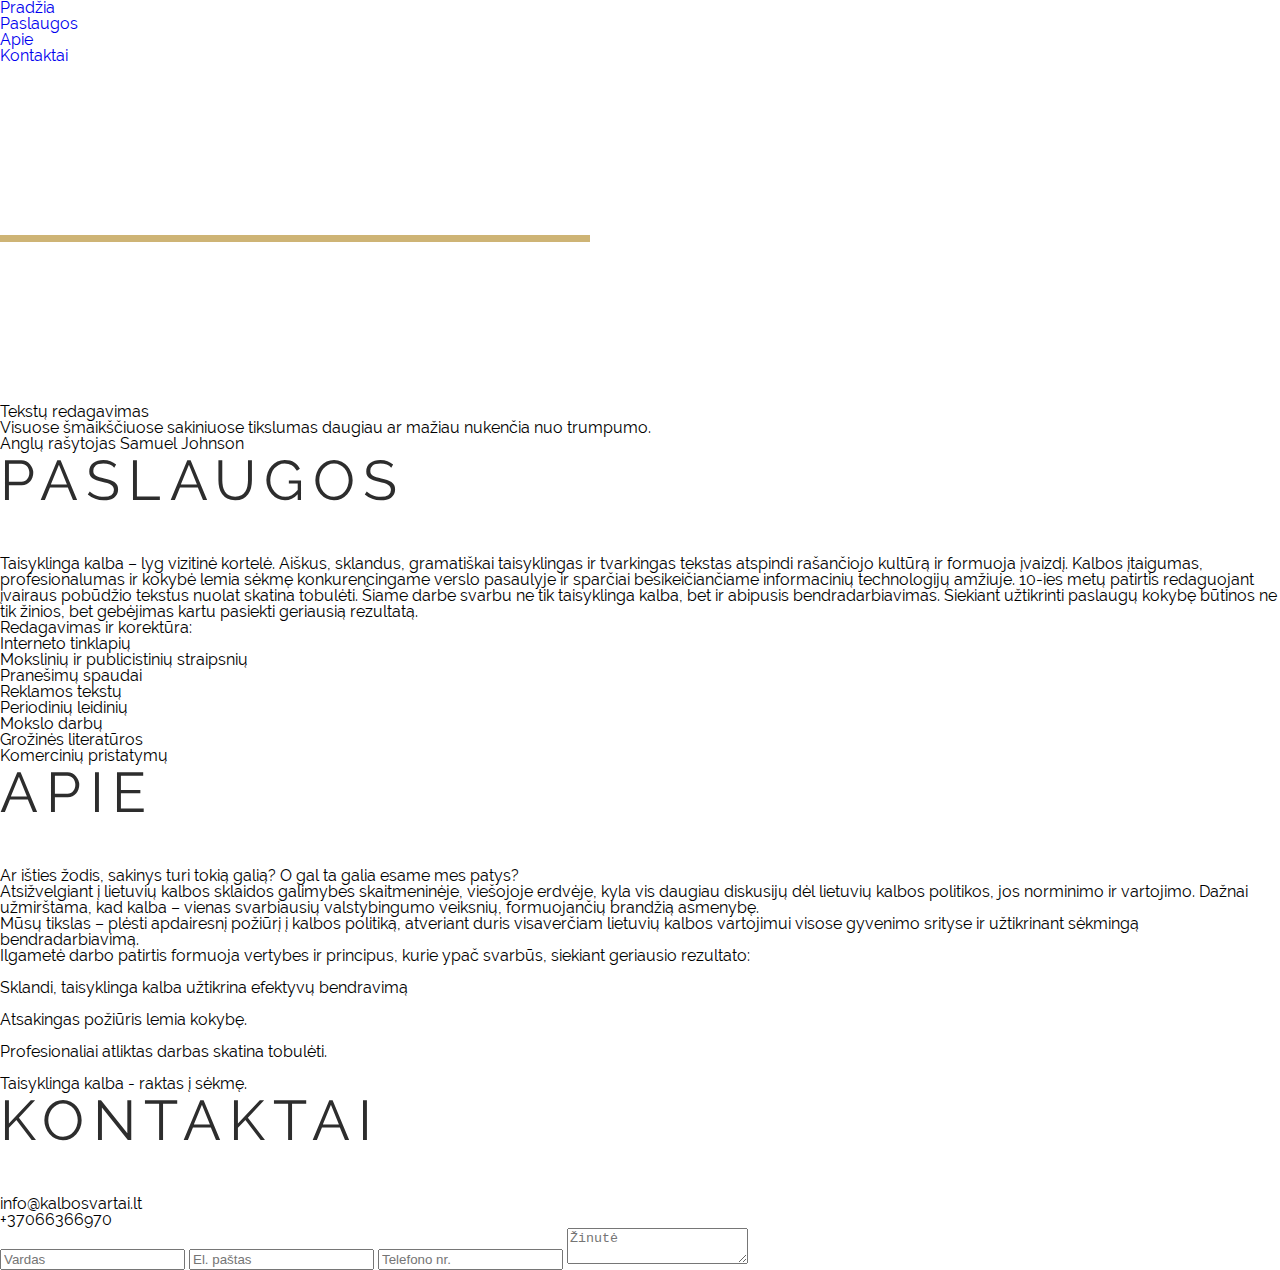
==== kalbos-vartai/index.html @ 04b9257c "Added Kalbos vartai again" ====
<!DOCTYPE html>
<html>

<head>
    <meta charset="utf-8">
    <meta name="viewport" content="width=device-width, initial-scale=1.0">
    <title>Kalbos vartai</title>
    <link href="css/styles.css" rel="stylesheet" type="text/css" media="all">
</head>

<body> 
    
    <header class="header" id="header">

        <div class="header-inner">

            <div class="header-body">

                <div class ="header-info">

                    <div class="top-nav">
                            
                        <nav class="main-nav">
                            <ul>
                                <li><a href="#">Pradžia</a></li>
                                <li><a href="#">Paslaugos</a></li>
                                <li><a href="#">Apie</a></li>
                                <li><a href="#">Kontaktai</a></li>
                            </ul>
                        </nav>
                        
                        <div class="logo">
                            <a href="#" class="href"><img src="images/logo-r-white-b.png" alt="logotipas"></a>        
                        </div>

                    </div> 

                    
                                       
                </div>
            </div>        
        </header>

    <main>

        <section class="banner">
            <div class="banner-inner">
                <div class="banner-body">

                    <div class="banner-img" style="background-image:url('images/banner-bg-v3.jpg')"></div>

                    <div class="title">
                        <h1>Tekstų redagavimas</h1>
                    </div>

                    <div class="citation">
                        <div class="text">Visuose šmaikščiuose sakiniuose tikslumas daugiau ar mažiau nukenčia nuo trumpumo. </div> 
                        <div class="citation-author">Anglų rašytojas Samuel Johnson</div> 
                    </div>

                </div>
                </div> 
            </div>
        </section>

        <section class="paslaugos">
            <div class="paslaugos-inner">
                <div class="paslaugos-body">
                    
                    <div class="title">
                        <h2>Paslaugos</h2>
                    </div>

                        <p>Taisyklinga kalba – lyg vizitinė kortelė. Aiškus, sklandus, gramatiškai taisyklingas ir tvarkingas tekstas atspindi rašančiojo kultūrą ir formuoja įvaizdį.  Kalbos įtaigumas, profesionalumas ir kokybė lemia sėkmę konkurencingame verslo pasaulyje ir sparčiai besikeičiančiame informacinių technologijų amžiuje.
                        10-ies metų patirtis redaguojant įvairaus pobūdžio tekstus nuolat skatina tobulėti. Šiame darbe svarbu ne tik taisyklinga kalba, bet ir abipusis bendradarbiavimas. Siekiant užtikrinti paslaugų kokybę būtinos ne tik žinios, bet gebėjimas kartu pasiekti geriausią rezultatą. </p>

                </div>
                
                <div class="title-paslaugos-holder">
                    <h3>Redagavimas ir korektūra:</h3>
                </div>
                

                <div class="paslaugos-holder">


                    <div class="service">
                        <p>Interneto tinklapių</p>
                    </div>

                    <div class="service">
                        <p>Mokslinių ir publicistinių straipsnių</p>
                    </div>

                    <div class="service">
                        <p>Pranešimų spaudai</p>
                    </div>

                    <div class="service">
                        <p>Reklamos tekstų</p>
                    </div>

                    <div class="service">
                        <p>Periodinių leidinių</p>
                    </div>

                    <div class="service">
                        <p>Mokslo darbų</p>
                    </div>

                    <div class="service">
                        <p>Grožinės literatūros</p>
                    </div>

                    <div class="service">
                        <p>Komercinių pristatymų</p>
                    </div>

                </div>

            </div>

        </div>


        </section>


        <section class="apie">
            <div class="apie-inner">

                <div class="apie-body">

                        <div class="title">
                                <h2>Apie</h2>
                        </div>
                        
                        <div class="apie-content">

                            <p>
                                Ar išties žodis, sakinys turi tokią galią? O gal ta galia esame mes patys?<br>
                                Atsižvelgiant į lietuvių kalbos sklaidos galimybes skaitmeninėje, viešojoje erdvėje, kyla vis daugiau diskusijų dėl lietuvių kalbos politikos, jos norminimo ir vartojimo. Dažnai užmirštama, kad kalba – vienas svarbiausių valstybingumo veiksnių, formuojančių brandžią asmenybę.<br>
                                Mūsų tikslas – plėsti apdairesnį požiūrį į kalbos politiką, atveriant duris visaverčiam lietuvių kalbos vartojimui visose gyvenimo srityse ir užtikrinant sėkmingą bendradarbiavimą.<br>
                                    
                                Ilgametė darbo patirtis formuoja vertybes ir principus, kurie ypač svarbūs, siekiant geriausio rezultato:
                
                            </p>
    
                            <div class="icons-holder">
    
                                <div class="stiprybe">
                                    <div class="icons">&#xe90f;</div>
                                    <p>Sklandi, taisyklinga kalba užtikrina efektyvų bendravimą</p>
                                </div>

                                <div class="stiprybe">
                                    <div class="icons">&#xe910;</div>
                                    <p>Atsakingas požiūris lemia kokybę.</p>
                                </div>

                                <div class="stiprybe">
                                    <div class="icons">&#xe912;</div>
                                    <p>Profesionaliai atliktas darbas skatina tobulėti.</p>
                                </div>

                                <div class="stiprybe">
                                    <div class="icons">&#xe913;</div>
                                    <p>Taisyklinga kalba - raktas į sėkmę.</p>
                                </div>

                                    
    
                            </div>

                        </div>
                        

                </div>

            </div>

        </section>

        <section class="kontaktai">

            <div class="kontaktai-inner">

                <div class="kontaktai-body">

                        <div class="title">
                                <h2>Kontaktai</h2>
                        </div>

                        <div class="kontaktai-content">

                                <div class="kontaktai-info">
                                        <p>info@kalbosvartai.lt</p>
                                        <p>+37066366970</p>
                                    </div>
                                    <div class="kontaktai-forma">
                
                                        <form class="forma">
                
                                        <input type="text" name="name" placeholder="Vardas">
                                        <input type="text" name="e-mail" placeholder="El. paštas">
                                        <input type="text" name="e-mail" placeholder="Telefono nr.">
                                        <textarea name="message" placeholder="Žinutė"></textarea>
                
                                        </form>
                
                                    </div>

                        </div>

                    



                </div>

            </div>

        </section>

    </main>
    <footer><footer>      



    <script src="scripts/custom.js"></script>
</body>
</html>
---- kalbos-vartai/css/styles.css ----
@import "../css/fonts.css";@import "../css/animate.css";@import "../css/reset.css";@import "../css/custom2.css";
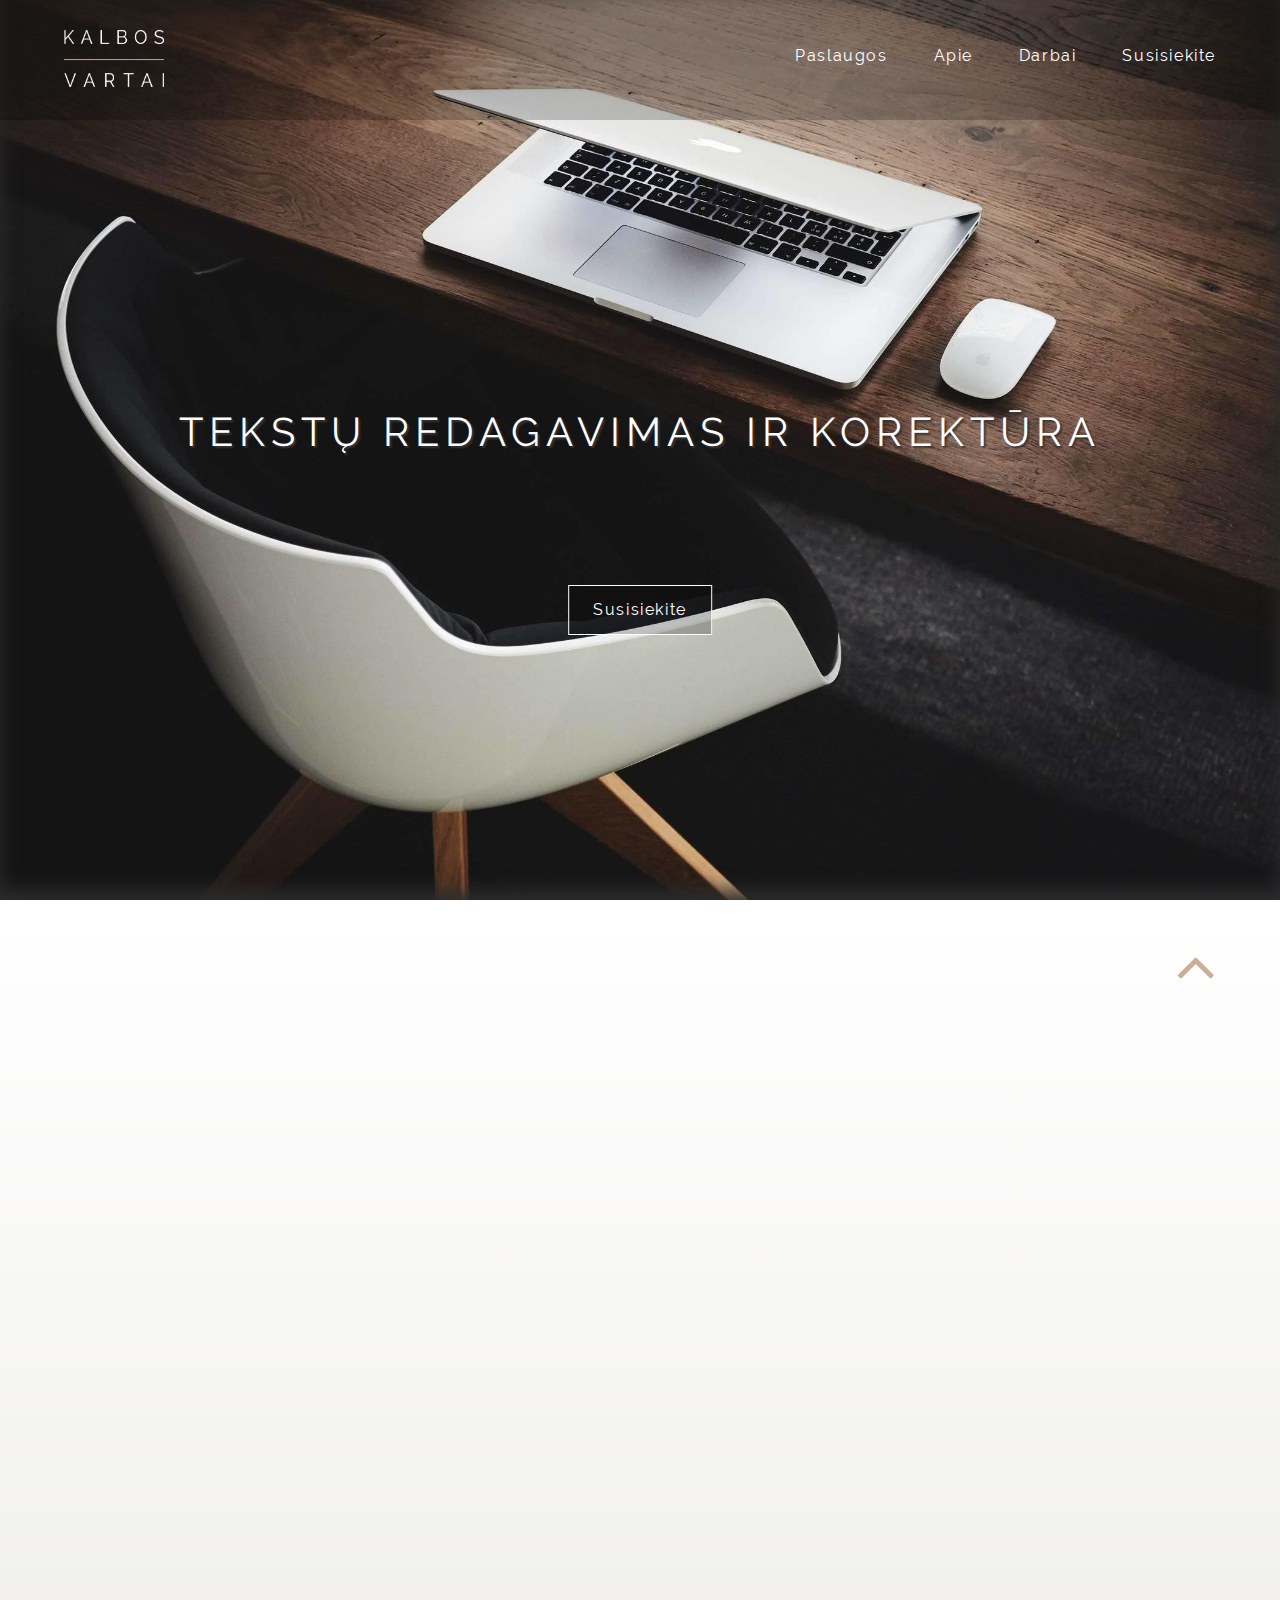
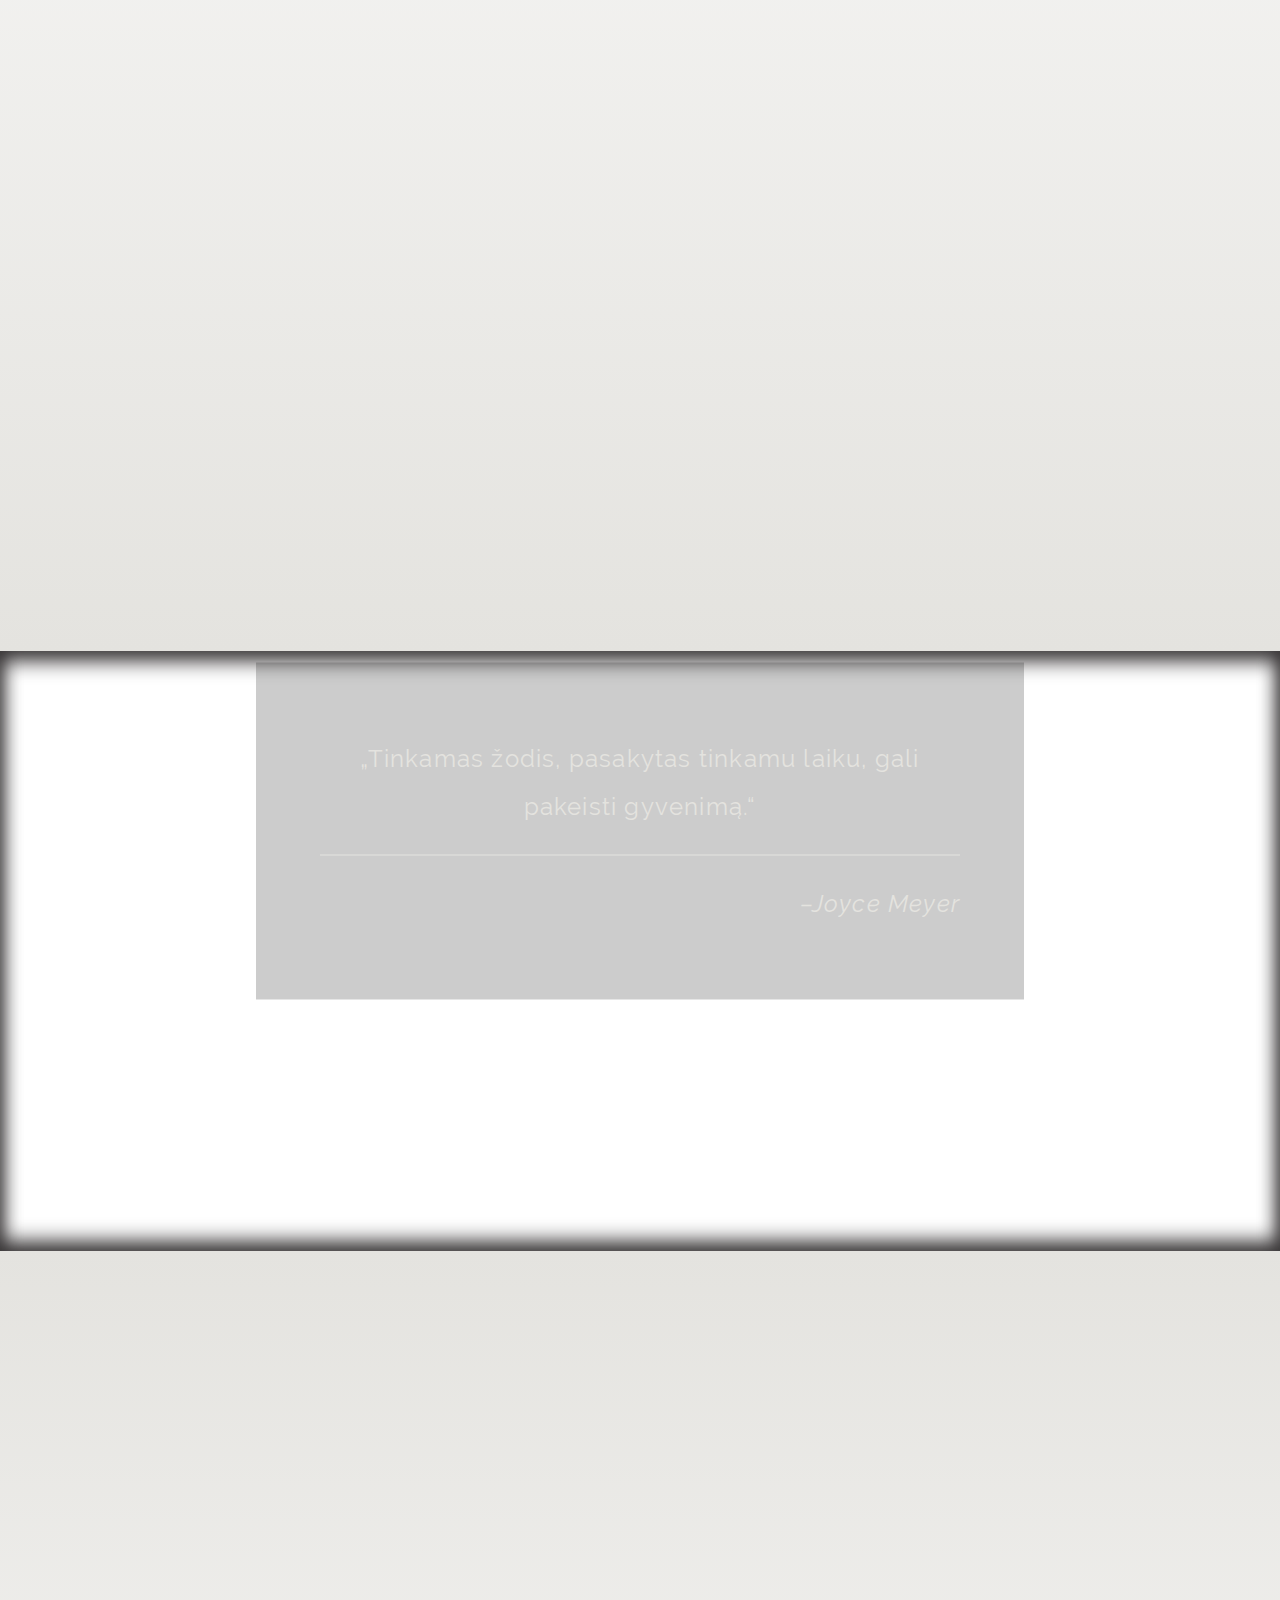
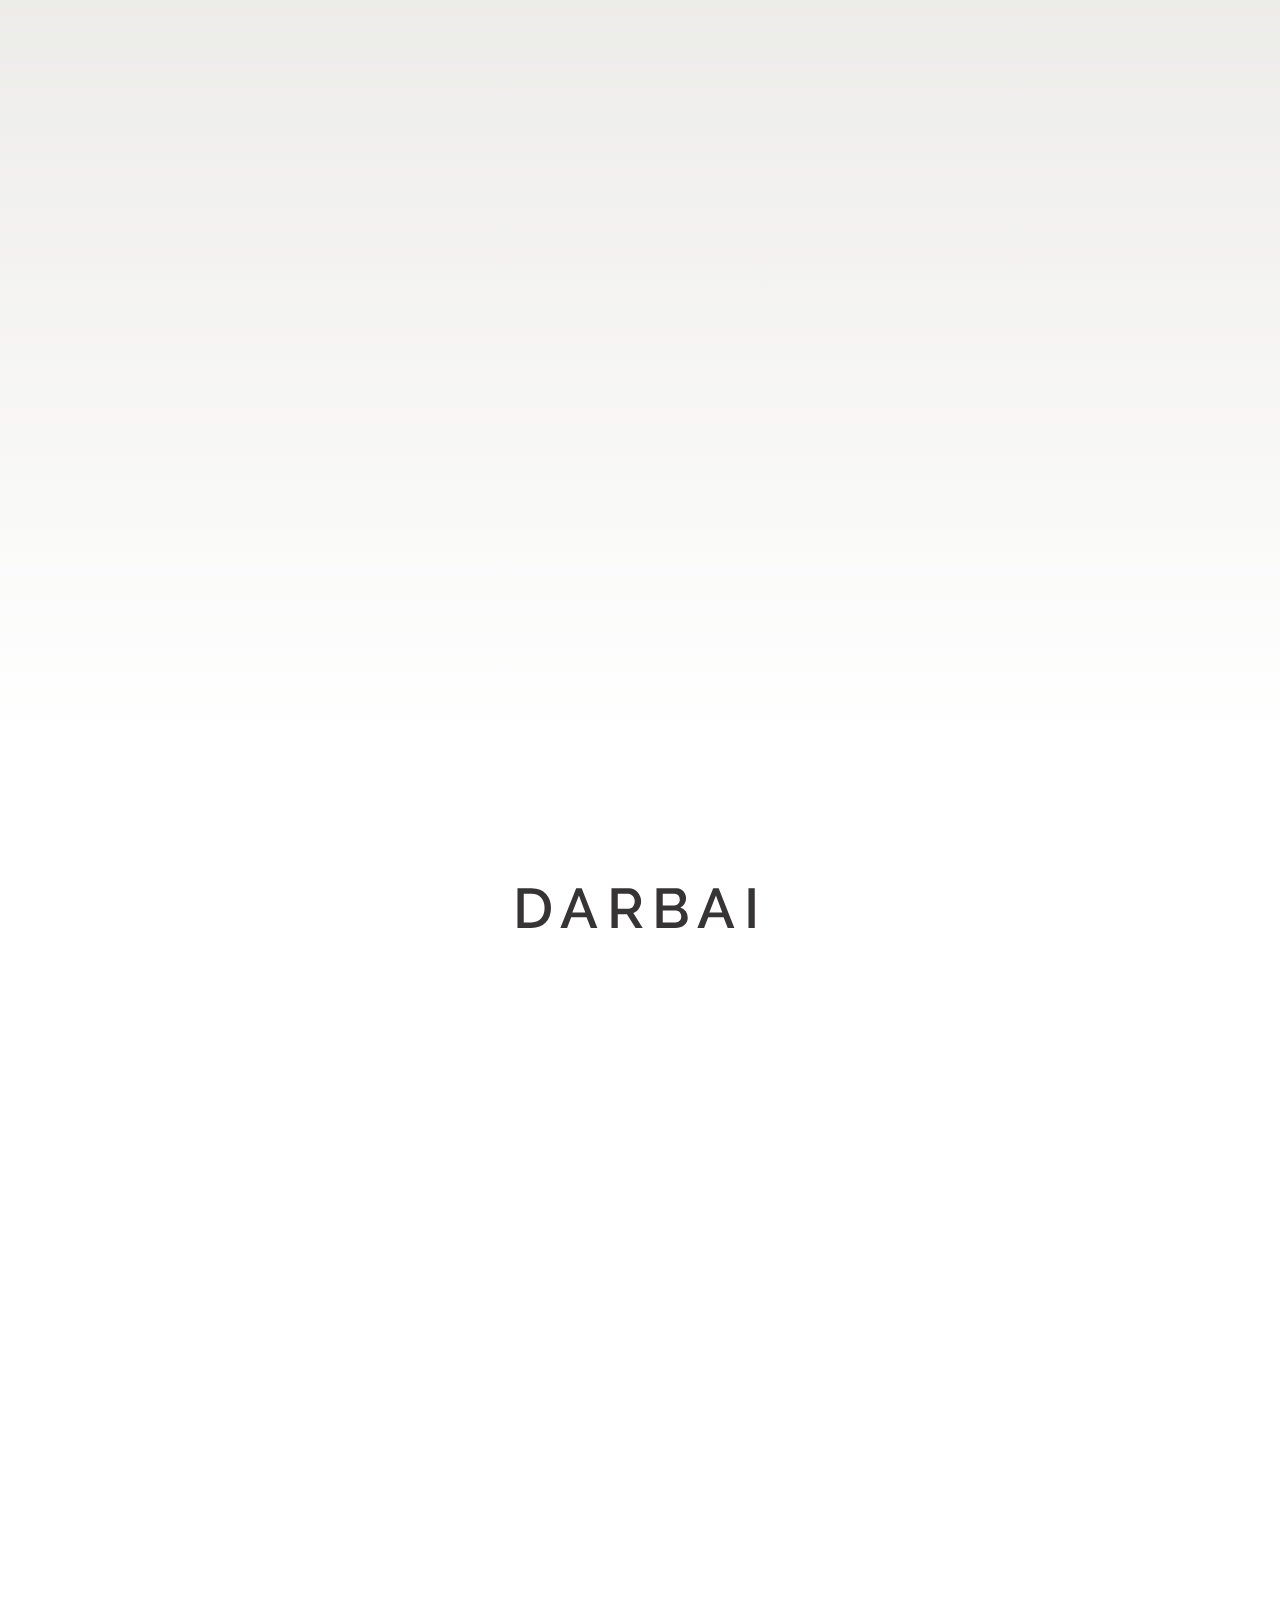
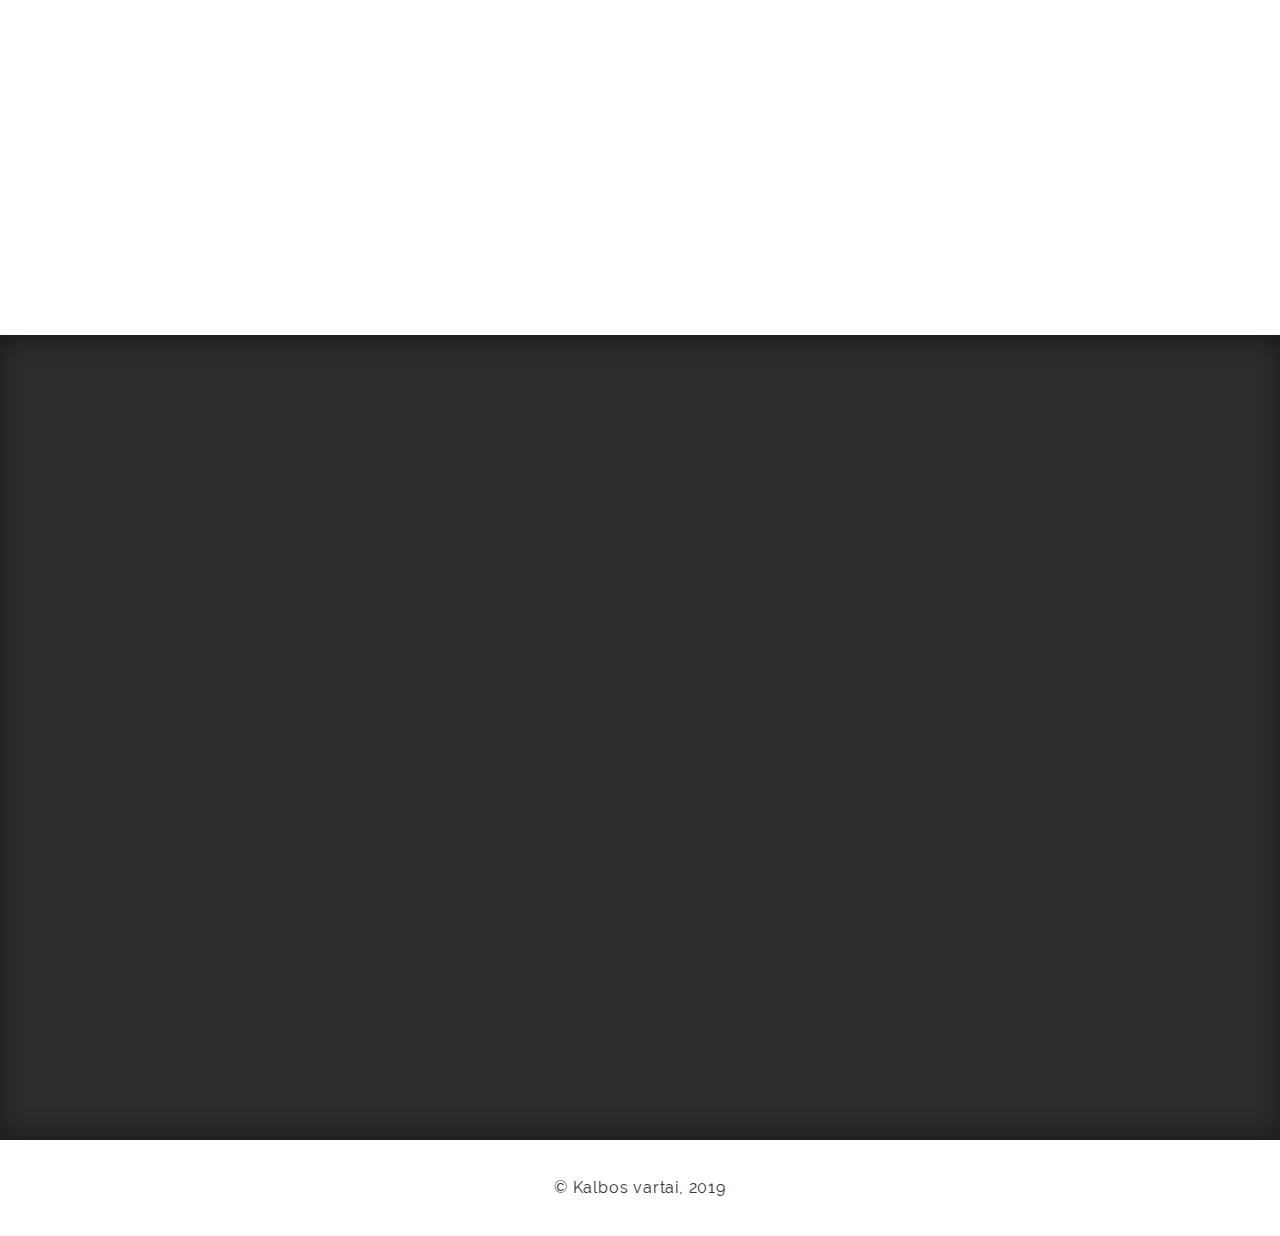
==== commit 02c183ff: "fixed contact section for large screen. not sure if iphone background images work" ====
--- a/kalbos-vartai/index.html
+++ b/kalbos-vartai/index.html
@@ -6,227 +6,250 @@
     <meta name="viewport" content="width=device-width, initial-scale=1.0">
     <title>Kalbos vartai</title>
     <link href="css/styles.css" rel="stylesheet" type="text/css" media="all">
+    <link rel="stylesheet" href="https://cdnjs.cloudflare.com/ajax/libs/font-awesome/4.7.0/css/font-awesome.min.css">
 </head>
 
 <body> 
     
-    <header class="header" id="header">
-
+    <header class="header-outer" id="header">
         <div class="header-inner">
-
-            <div class="header-body">
-
-                <div class ="header-info">
-
-                    <div class="top-nav">
-                            
-                        <nav class="main-nav">
-                            <ul>
-                                <li><a href="#">Pradžia</a></li>
-                                <li><a href="#">Paslaugos</a></li>
-                                <li><a href="#">Apie</a></li>
-                                <li><a href="#">Kontaktai</a></li>
-                            </ul>
-                        </nav>
-                        
-                        <div class="logo">
-                            <a href="#" class="href"><img src="images/logo-r-white-b.png" alt="logotipas"></a>        
-                        </div>
-
-                    </div> 
-
-                    
-                                       
-                </div>
-            </div>        
-        </header>
+            <div class="top-nav">
+                <a href="#" class="logo">
+                    <img src="images/logo-r-white-b.png" alt="logotipas">
+                </a>        
+                    
+                <nav class="main-nav">
+                    <ul>
+                        <li><a href="#paslaugos">Paslaugos</a></li>
+                        <li><a href="#apie">Apie</a></li>
+                        <li><a href="#darbai">Darbai</a></li>
+                        <li><a href="#susisiekite">Susisiekite</a></li>
+                    </ul>
+                </nav>
+            </div> 
+        </div>
+        <div class="arrow-up"><i class="fa fa-angle-up"></i></div>
+    </header>
 
     <main>
-
-        <section class="banner">
+        <section class="banner-outer">
             <div class="banner-inner">
                 <div class="banner-body">
 
-                    <div class="banner-img" style="background-image:url('images/banner-bg-v3.jpg')"></div>
-
-                    <div class="title">
-                        <h1>Tekstų redagavimas</h1>
-                    </div>
-
-                    <div class="citation">
-                        <div class="text">Visuose šmaikščiuose sakiniuose tikslumas daugiau ar mažiau nukenčia nuo trumpumo. </div> 
-                        <div class="citation-author">Anglų rašytojas Samuel Johnson</div> 
-                    </div>
+                    <div class="banner-img" style="background-image:url('images/banner-bg-v4.jpg')"></div>
+
+                    <div class="title">
+                        <h1>Tekstų redagavimas ir korektūra</h1>
+                    </div>
+
+                    <a href="#susisiekite" class="button">Susisiekite</a>
 
                 </div>
                 </div> 
             </div>
         </section>
 
-        <section class="paslaugos">
-            <div class="paslaugos-inner">
-                <div class="paslaugos-body">
+        <section class="service-outer" id="paslaugos">
+            <div class="service-inner">
+                <div class="service-body">
                     
                     <div class="title">
                         <h2>Paslaugos</h2>
                     </div>
 
-                        <p>Taisyklinga kalba – lyg vizitinė kortelė. Aiškus, sklandus, gramatiškai taisyklingas ir tvarkingas tekstas atspindi rašančiojo kultūrą ir formuoja įvaizdį.  Kalbos įtaigumas, profesionalumas ir kokybė lemia sėkmę konkurencingame verslo pasaulyje ir sparčiai besikeičiančiame informacinių technologijų amžiuje.
-                        10-ies metų patirtis redaguojant įvairaus pobūdžio tekstus nuolat skatina tobulėti. Šiame darbe svarbu ne tik taisyklinga kalba, bet ir abipusis bendradarbiavimas. Siekiant užtikrinti paslaugų kokybę būtinos ne tik žinios, bet gebėjimas kartu pasiekti geriausią rezultatą. </p>
-
-                </div>
-                
-                <div class="title-paslaugos-holder">
-                    <h3>Redagavimas ir korektūra:</h3>
-                </div>
-                
-
-                <div class="paslaugos-holder">
-
-
-                    <div class="service">
-                        <p>Interneto tinklapių</p>
-                    </div>
-
-                    <div class="service">
-                        <p>Mokslinių ir publicistinių straipsnių</p>
-                    </div>
-
-                    <div class="service">
-                        <p>Pranešimų spaudai</p>
-                    </div>
-
-                    <div class="service">
-                        <p>Reklamos tekstų</p>
-                    </div>
-
-                    <div class="service">
-                        <p>Periodinių leidinių</p>
-                    </div>
-
-                    <div class="service">
-                        <p>Mokslo darbų</p>
-                    </div>
-
-                    <div class="service">
-                        <p>Grožinės literatūros</p>
-                    </div>
-
-                    <div class="service">
-                        <p>Komercinių pristatymų</p>
-                    </div>
-
-                </div>
-
-            </div>
-
+                    <div class="service-text">
+                        <p>Įvairaus pobūdžio ir apimties tekstų redagavimas.<br><br>
+                            Taisyklinga kalba – lyg vizitinė kortelė. Aiškus, sklandus, gramatiškai taisyklingas ir tvarkingas tekstas 
+                            atspindi rašančiojo kultūrą ir formuoja įvaizdį. Siekiant užtikrinti paslaugų kokybę būtinos ne tik žinios, 
+                            bet ir abipusis bendradarbiavimas.
+                        </p>
+                        <div class="service-items">
+                            <div class="item">
+                                <div class="item-title">Interneto svetainių tekstai</div>
+                                <ul class="list">
+                                    <li>Interneto tinklalapiai</li>
+                                    <li>Interneto svetainės</li>
+                                    <li>E. parduotuvės</li>
+                                </ul>
+                            </div>
+                            <div class="item">
+                                <div class="item-title">Publicistiniai tekstai</div>
+                                <ul class="list">    
+                                    <li>Publicistiniai straipsniai</li>
+                                    <li>Pranešimai spaudai</li>
+                                    <li>Periodiniai leidiniai</li>
+                                </ul>
+                            </div>
+                            <div class="item">
+                                <div class="item-title">Moksliniai tekstai</div>
+                                <ul class="list">
+                                    <li>Mokslo straipsniai</li>
+                                    <li>Disertacijos</li>
+                                    <li>Vadovėliai</li>
+                                    <li>Monografijos</li>
+                                    <li>Mokslo periodiniai leidiniai</li>
+                                </ul>
+                            </div>
+                            <div class="item">
+                                <div class="item-title">Reklamos tekstai</div>
+                                <ul class="list">
+                                    <li>Reklama</li>
+                                    <li>Komerciniai pristatymai, pranešimai</li>
+                                    <li>Skelbimai</li>
+                                    <li>Kvietimai</li>
+                                </ul>
+                            </div>
+                            <div class="item">
+                                <div class="item-title">Asmeniniai tekstai</div>
+                                <ul class="list">
+                                    <li>Motyvaciniai laiškai</li>
+                                    <li>Rekomendaciniai laiškai</li>
+                                    <li>Gyvenimo aprašymai</li>
+                                    <li>Biografijos</li>
+                                </ul>
+                            </div>
+                            <div class="item">
+                                <div class="item-title">Meniniai tekstai</div>
+                                <ul class="list">
+                                    <li>Grožinė literatūra</li>
+                                </ul>
+                            </div>
+                        </div>
+                    </div>
+                </div>
+            </div>
+        </section>
+
+        <section class="citation-outer">
+            <div class="citation-inner">
+                <div class="citation-body">
+                    <div class="citation-text">„Tinkamas žodis, pasakytas tinkamu laiku, gali pakeisti gyvenimą.“</div> 
+                    <div class="citation-author">Joyce Meyer</div> 
+                </div>
+            </div>
+        </section>
+
+
+        <section class="about-outer" id="apie">
+            <div class="about-inner">
+                <div class="about-body">
+                    <div class="title">
+                            <h2>Apie</h2>
+                    </div>
+                    
+                    <div class="about-text">
+                        <p>
+                            Kalbos įtaigumas, profesionalumas ir kokybė lemia sėkmę konkurencingame ir sparčiai besikeičiančiame informacinių technologijų amžiuje. Dešimties metų patirtis redaguojant įvairaus pobūdžio tekstus skatina nuolat tobulėti. Mūsų tikslas – plėsti apdairesnį požiūrį į kalbos politiką ir siekti geriausio rezultato.
+                        </p>
+
+                        <div class="sub-title">
+                            Ilgametė darbo patirtis formuoja vertybes ir principus, kurie ypač svarbūs, siekiant geriausio rezultato:
+                        </div>
+
+                        <div class="icons-holder">
+                            <div class="stiprybe">
+                                <div class="icons">&#xe90f;</div>
+                                <p>Sklandi kalba užtikriną efektyvų bendravimą.</p>
+                            </div>
+
+                            <div class="stiprybe">
+                                <div class="icons">&#xe910;</div>
+                                <p>Atsakingas požiūris lemia kokybę.</p>
+                            </div>
+
+                            <div class="stiprybe">
+                                <div class="icons">&#xe912;</div>
+                                <p>Profesionaliai atliktas darbas skatina tobulėti.</p>
+                            </div>
+
+                            <div class="stiprybe">
+                                <div class="icons">&#xe913;</div>
+                                <p>Taisyklinga kalba — raktas į sėkmę.</p>
+                            </div>
+                        </div>
+                    </div>
+                </div>
+            </div>
+        </section>
+        <section class="work-outer" id="darbai">
+                <div class="work-inner">
+                    <div class="work-body">
+                        <div class="title">
+                                <h2>Darbai</h2>
+                        </div>
+
+                        <div class="item-list">
+                            <div class="item one"></div>
+                            <div class="item two"></div>
+                            <div class="item three"></div>
+                            <div class="item four"></div>
+                            <div class="item five"></div>
+                            <div class="item six"></div>
+                            <div class="item seven"></div>
+                            <div class="item eight"></div>
+                            <div class="item nine"></div>
+                            <div class="item ten"></div>
+                            <div class="item eleven"></div>
+                            <div class="item twelve"></div>
+                            <div class="item thirteen"></div>
+                            <div class="item fourteen"></div>
+                            <div class="item fifteen"></div>
+                            <div class="item sixteen"></div>
+                            <div class="item seventeen"></div>
+                            <div class="item eighteen"></div>
+                            <div class="item nineteen"></div>
+                            <div class="item twenty"></div>
+                        </div>
+                    </div>
+                </div>
+            </section>
+
+        <section class="contacts-outer" id="susisiekite">
+            <div class="contacts-inner">
+                <div class="contacts-body">
+                    <div class="title">
+                        <h2>Susisiekite</h2>
+                        <p>Kiekvienas tekstas individualus. Susisiekite ir gaukite optimalų kainos pasiūlymą.</p>
+                    </div>
+                    <div class="kontaktai-forma">
+                            
+                        <div class="holder"><div class="image"></div></div>
+                        <!-- <form class="forma">
+                        <input type="text" name="name" placeholder="Vardas">
+                        <input type="text" name="telephone" placeholder="Telefono nr.">
+                        <input type="email" name="e-mail" placeholder="El. paštas">
+                        <textarea name="message" placeholder="Jūsų žinutė"></textarea>
+                        <input type="button" value="Siųsti">
+                        </form> -->
+                        <div class="contacts">
+                            <div class="email"><p>El. paštas: <a href="mailto:info@kalbosvartai.lt">info@kalbosvartai.lt</p></a></div>  
+                            <div class="phone"><p>Tel. nr: <a href="tel:+37066366970">+37066366970</p></a></div> 
+                        </div>
+                    </div>  
+                </div>
+            </div>
+        </section>
+    </main>
+
+    <footer class="footer-outer">
+        
+        <div class="footer-inner">
+
+            <div class="footer-body">
+
+                <div class="kontaktai-content">
+                    
+                    <div class="kontaktai-info">
+                        <p class="copyright">&copy; Kalbos vartai, 2019</p>
+                    </div>
+                </div>
+            </div>
         </div>
 
-
-        </section>
-
-
-        <section class="apie">
-            <div class="apie-inner">
-
-                <div class="apie-body">
-
-                        <div class="title">
-                                <h2>Apie</h2>
-                        </div>
-                        
-                        <div class="apie-content">
-
-                            <p>
-                                Ar išties žodis, sakinys turi tokią galią? O gal ta galia esame mes patys?<br>
-                                Atsižvelgiant į lietuvių kalbos sklaidos galimybes skaitmeninėje, viešojoje erdvėje, kyla vis daugiau diskusijų dėl lietuvių kalbos politikos, jos norminimo ir vartojimo. Dažnai užmirštama, kad kalba – vienas svarbiausių valstybingumo veiksnių, formuojančių brandžią asmenybę.<br>
-                                Mūsų tikslas – plėsti apdairesnį požiūrį į kalbos politiką, atveriant duris visaverčiam lietuvių kalbos vartojimui visose gyvenimo srityse ir užtikrinant sėkmingą bendradarbiavimą.<br>
-                                    
-                                Ilgametė darbo patirtis formuoja vertybes ir principus, kurie ypač svarbūs, siekiant geriausio rezultato:
-                
-                            </p>
-    
-                            <div class="icons-holder">
-    
-                                <div class="stiprybe">
-                                    <div class="icons">&#xe90f;</div>
-                                    <p>Sklandi, taisyklinga kalba užtikrina efektyvų bendravimą</p>
-                                </div>
-
-                                <div class="stiprybe">
-                                    <div class="icons">&#xe910;</div>
-                                    <p>Atsakingas požiūris lemia kokybę.</p>
-                                </div>
-
-                                <div class="stiprybe">
-                                    <div class="icons">&#xe912;</div>
-                                    <p>Profesionaliai atliktas darbas skatina tobulėti.</p>
-                                </div>
-
-                                <div class="stiprybe">
-                                    <div class="icons">&#xe913;</div>
-                                    <p>Taisyklinga kalba - raktas į sėkmę.</p>
-                                </div>
-
-                                    
-    
-                            </div>
-
-                        </div>
-                        
-
-                </div>
-
-            </div>
-
-        </section>
-
-        <section class="kontaktai">
-
-            <div class="kontaktai-inner">
-
-                <div class="kontaktai-body">
-
-                        <div class="title">
-                                <h2>Kontaktai</h2>
-                        </div>
-
-                        <div class="kontaktai-content">
-
-                                <div class="kontaktai-info">
-                                        <p>info@kalbosvartai.lt</p>
-                                        <p>+37066366970</p>
-                                    </div>
-                                    <div class="kontaktai-forma">
-                
-                                        <form class="forma">
-                
-                                        <input type="text" name="name" placeholder="Vardas">
-                                        <input type="text" name="e-mail" placeholder="El. paštas">
-                                        <input type="text" name="e-mail" placeholder="Telefono nr.">
-                                        <textarea name="message" placeholder="Žinutė"></textarea>
-                
-                                        </form>
-                
-                                    </div>
-
-                        </div>
-
-                    
-
-
-
-                </div>
-
-            </div>
-
-        </section>
-
-    </main>
-    <footer><footer>      
-
-
-
+    </footer>      
+
+
+    <script src="scripts/jquery-3.2.1.min.js"></script>
     <script src="scripts/custom.js"></script>
 </body>
 </html>
